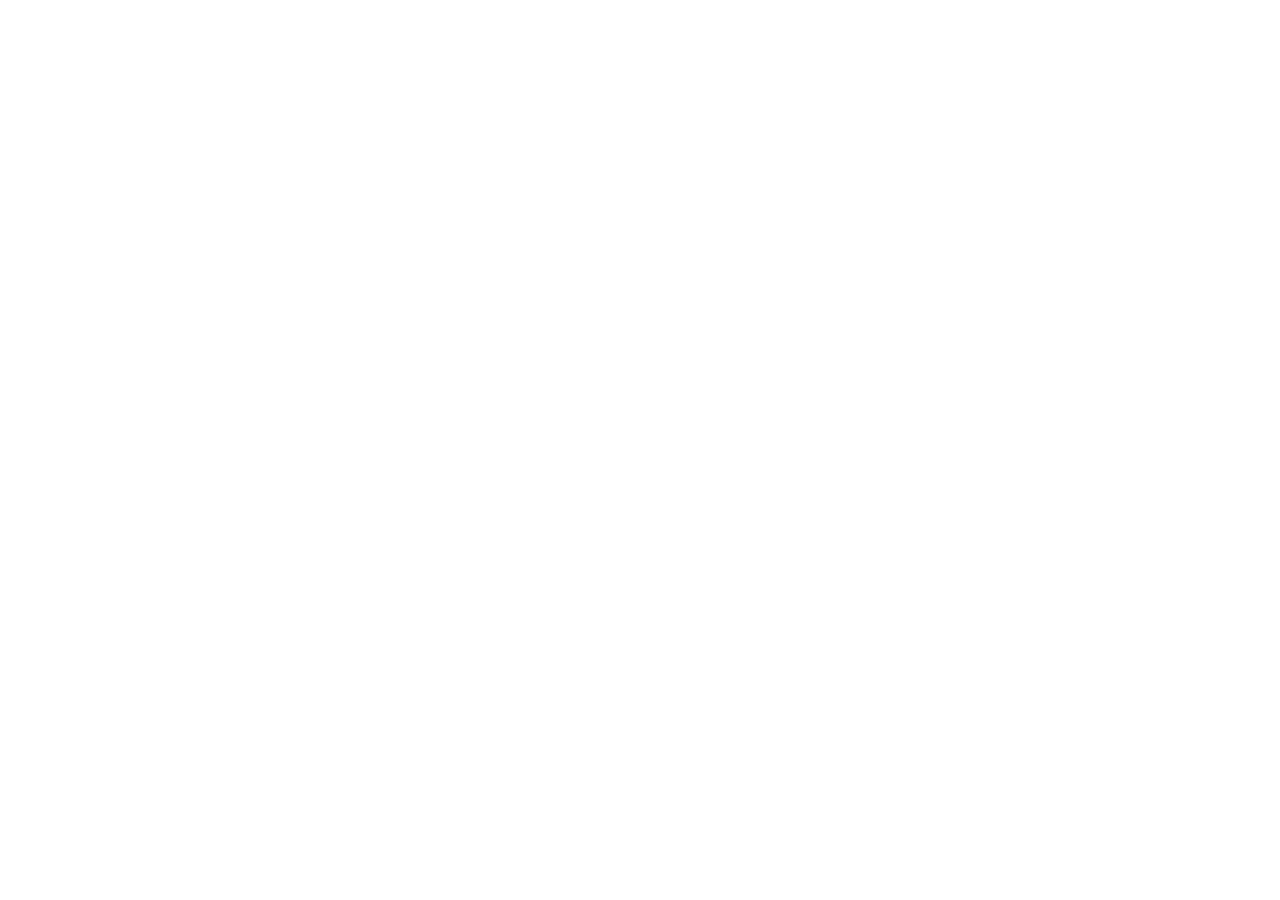
==== index.html @ 9c720077 "Rename site entry point to index.html" ====
<!DOCTYPE html>
<html lang="en">
<head>
    <meta charset="UTF-8">
    <meta name="viewport" content="width=device-width, initial-scale=1.0">
    <title>Psychedelic Background</title>
    <link rel="stylesheet" href="styles.css">
</head>
<body>
    <div id="background"></div>
    <script src="script.js"></script>
</body>
</html>
---- styles.css ----
body, html {
    margin: 0;
    overflow: hidden;
    height: 100%;
}

#background {
    position: absolute;
    width: 100%;
    height: 100%;
    background-size: cover;
}
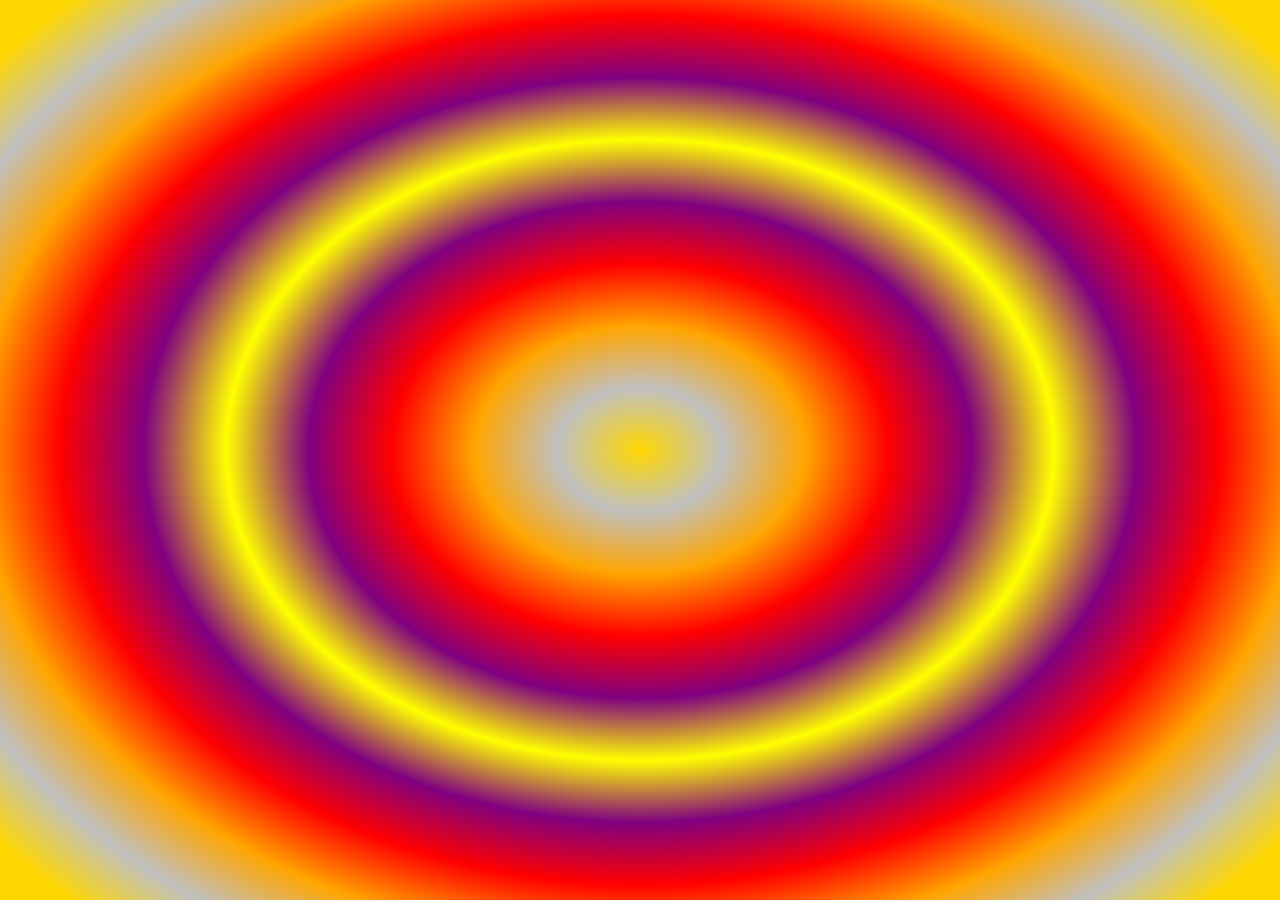
==== commit 7ade7f75: "Make artwork fill mobile viewport" ====
--- a/index.html
+++ b/index.html
@@ -1,13 +1,13 @@
-<!DOCTYPE html>
-<html lang="en">
-<head>
-    <meta charset="UTF-8">
-    <meta name="viewport" content="width=device-width, initial-scale=1.0">
-    <title>Psychedelic Background</title>
-    <link rel="stylesheet" href="styles.css">
-</head>
-<body>
-    <div id="background"></div>
-    <script src="script.js"></script>
-</body>
-</html>
+<!DOCTYPE html>
+<html lang="en">
+<head>
+    <meta charset="UTF-8">
+    <meta name="viewport" content="width=device-width, initial-scale=1.0, viewport-fit=cover">
+    <title>Psychedelic Background</title>
+    <link rel="stylesheet" href="styles.css">
+</head>
+<body>
+    <div id="background"></div>
+    <script src="script.js"></script>
+</body>
+</html>
--- a/styles.css
+++ b/styles.css
@@ -1,12 +1,42 @@
-body, html {
-    margin: 0;
-    overflow: hidden;
-    height: 100%;
-}
-
-#background {
-    position: absolute;
-    width: 100%;
-    height: 100%;
-    background-size: cover;
-}
+html,
+body {
+    margin: 0;
+    width: 100%;
+    height: 100%;
+    overflow: hidden;
+    background: #140b25;
+}
+
+#background {
+    position: fixed;
+    inset: 0;
+    background-image: radial-gradient(
+        circle at center,
+        gold 0%,
+        silver 10%,
+        orange 20%,
+        red 30%,
+        purple 40%,
+        yellow 50%,
+        purple 60%,
+        red 70%,
+        orange 80%,
+        silver 90%,
+        gold 100%
+    );
+    background-size: 140% 140%;
+    background-position: center;
+    animation: breathe 4s ease-in-out infinite alternate;
+}
+
+@keyframes breathe {
+    from {
+        transform: scale(1);
+        filter: saturate(0.9) brightness(0.9);
+    }
+
+    to {
+        transform: scale(1.12);
+        filter: saturate(1.2) brightness(1.08);
+    }
+}
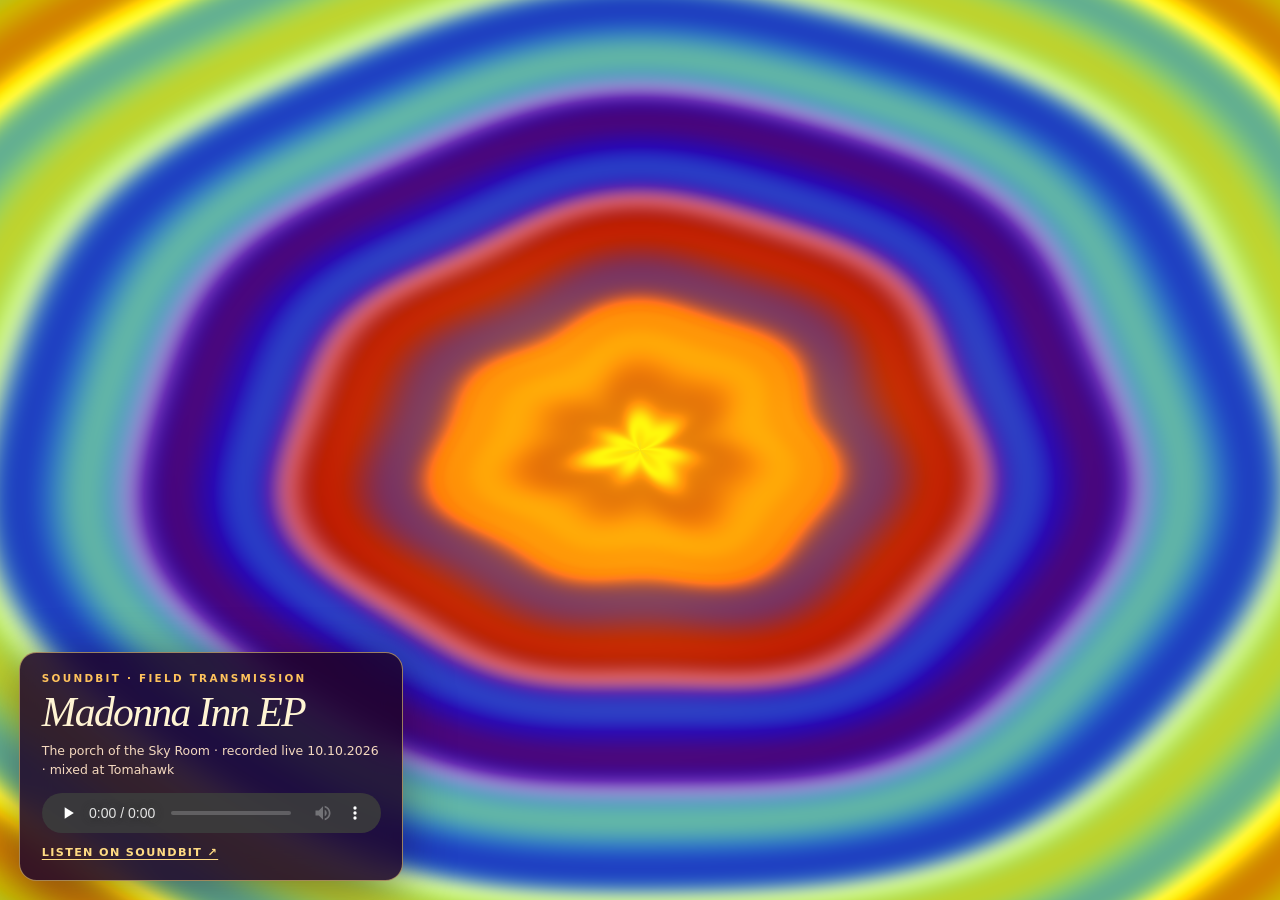
==== commit 500255cb: "Publish Madonna Inn field as homepage" ====
--- a/index.html
+++ b/index.html
@@ -3,11 +3,52 @@
 <head>
     <meta charset="UTF-8">
     <meta name="viewport" content="width=device-width, initial-scale=1.0, viewport-fit=cover">
-    <title>Psychedelic Background</title>
-    <link rel="stylesheet" href="styles.css">
+    <meta name="theme-color" content="#18002e">
+    <title>Madonna Inn EP — Psychedelic Field</title>
+    <link rel="stylesheet" href="/webgl/styles.css">
+    <style>
+        .transmission {
+            position: fixed; z-index: 2; left: max(1.2rem, env(safe-area-inset-left));
+            bottom: max(1.2rem, env(safe-area-inset-bottom));
+            width: min(24rem, calc(100vw - 2.4rem)); padding: 1.2rem 1.35rem;
+            color: #fff4d3; background: rgba(30, 3, 43, .86);
+            border: 1px solid rgba(255, 222, 126, .55); border-radius: 1.1rem;
+            box-shadow: 0 10px 50px rgba(22, 0, 35, .42);
+            backdrop-filter: blur(14px); -webkit-backdrop-filter: blur(14px);
+            font-family: Georgia, "Times New Roman", serif;
+        }
+        .transmission .eyebrow {
+            margin: 0 0 .45rem; font: 600 .65rem/1.2 system-ui, sans-serif;
+            letter-spacing: .22em; text-transform: uppercase; color: #ffc35c;
+        }
+        .transmission h1 {
+            margin: 0; font-size: clamp(1.8rem, 5vw, 2.6rem); line-height: .98;
+            font-weight: 400; letter-spacing: -.04em; font-style: italic;
+        }
+        .transmission .note { margin: .6rem 0 .85rem; font: .78rem/1.5 system-ui, sans-serif; color: #f4d8bf; }
+        .transmission audio { display: block; width: 100%; height: 40px; }
+        .transmission a { display: inline-block; margin-top: .75rem; color: #ffdb83; font: 600 .7rem/1.4 system-ui, sans-serif; letter-spacing: .12em; text-transform: uppercase; text-underline-offset: .25em; }
+        .transmission a:focus-visible { outline: 2px solid #fff; outline-offset: 4px; }
+        @media (max-height: 420px) {
+            .transmission { padding: .75rem 1rem; }
+            .transmission h1 { font-size: 1.5rem; }
+            .transmission .note { margin: .3rem 0; }
+        }
+    </style>
 </head>
 <body>
-    <div id="background"></div>
-    <script src="script.js"></script>
+    <canvas id="gl-canvas" aria-label="Animated psychedelic concentric color field"></canvas>
+    <p id="status" role="status" aria-live="polite"></p>
+    <section class="transmission" aria-labelledby="track-title">
+        <p class="eyebrow">Soundbit · Field transmission</p>
+        <h1 id="track-title">Madonna Inn EP</h1>
+        <p class="note">The porch of the Sky Room · recorded live 10.10.2026 · mixed at Tomahawk</p>
+        <audio controls preload="none" aria-label="Play Madonna Inn EP">
+            <source src="https://soundbit-node.love8you.chatgpt.site/api/recordings/8207447255784-d7af22a6-6c0b-4901-8289-1fb55a5f2876/audio" type="audio/mpeg">
+            Your browser does not support audio playback.
+        </audio>
+        <a href="https://soundbit-node.love8you.chatgpt.site/listen/8207447255784-d7af22a6-6c0b-4901-8289-1fb55a5f2876">Listen on Soundbit ↗</a>
+    </section>
+    <script src="/webgl/app.js"></script>
 </body>
 </html>
--- a/webgl/styles.css
+++ b/webgl/styles.css
@@ -0,0 +1,63 @@
+:root {
+    color-scheme: dark;
+    background: #18002e;
+}
+
+* {
+    box-sizing: border-box;
+}
+
+html,
+body {
+    margin: 0;
+    width: 100%;
+    min-height: 100%;
+    overflow: hidden;
+    overscroll-behavior: none;
+    background:
+        radial-gradient(ellipse at center,
+            #ffe400 0%,
+            #c7ced9 10%,
+            #ff8a00 20%,
+            #ff1028 31%,
+            #75007f 43%,
+            #ffe900 54%,
+            #75007f 66%,
+            #ff1028 78%,
+            #ff8a00 90%,
+            #ffe400 100%);
+}
+
+body {
+    position: fixed;
+    inset: 0;
+    min-height: 100vh;
+    min-height: 100svh;
+    min-height: 100dvh;
+}
+
+#gl-canvas {
+    display: block;
+    width: 100vw;
+    height: 100vh;
+    height: 100svh;
+    height: 100dvh;
+    border: 0;
+    outline: 0;
+    touch-action: none;
+}
+
+#status {
+    position: fixed;
+    width: 1px;
+    height: 1px;
+    overflow: hidden;
+    clip-path: inset(50%);
+    white-space: nowrap;
+}
+
+@media (prefers-reduced-motion: reduce) {
+    #gl-canvas {
+        display: none;
+    }
+}
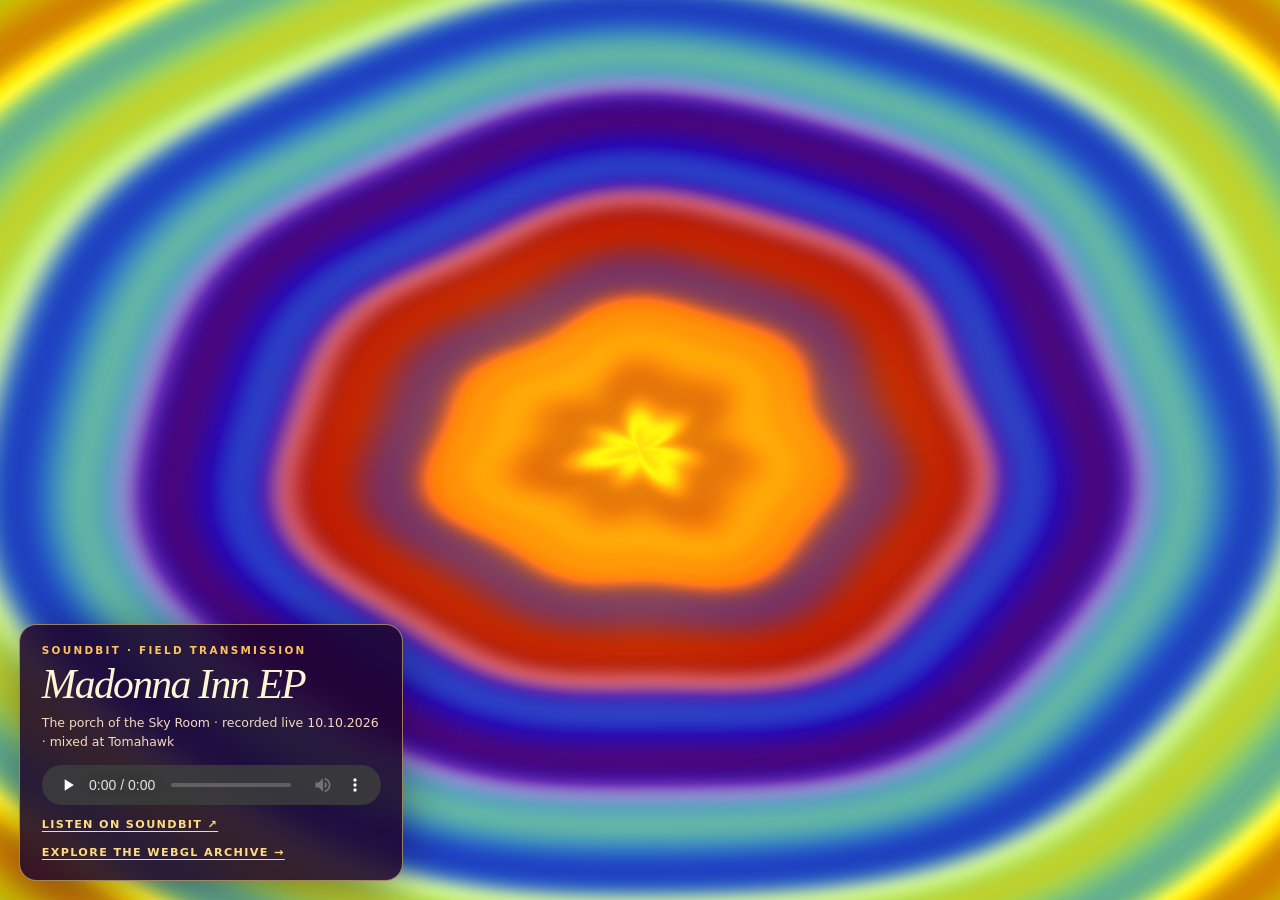
==== commit 21b31552: "Add Evening Toadsongs WebGL archive and homepage navigation" ====
--- a/index.html
+++ b/index.html
@@ -48,7 +48,7 @@
             Your browser does not support audio playback.
         </audio>
         <a href="https://soundbit-node.love8you.chatgpt.site/listen/8207447255784-d7af22a6-6c0b-4901-8289-1fb55a5f2876">Listen on Soundbit ↗</a>
-    </section>
+    <a href="/webgl/" style="display:block">Explore the WebGL archive →</a></section>
     <script src="/webgl/app.js"></script>
 </body>
 </html>
